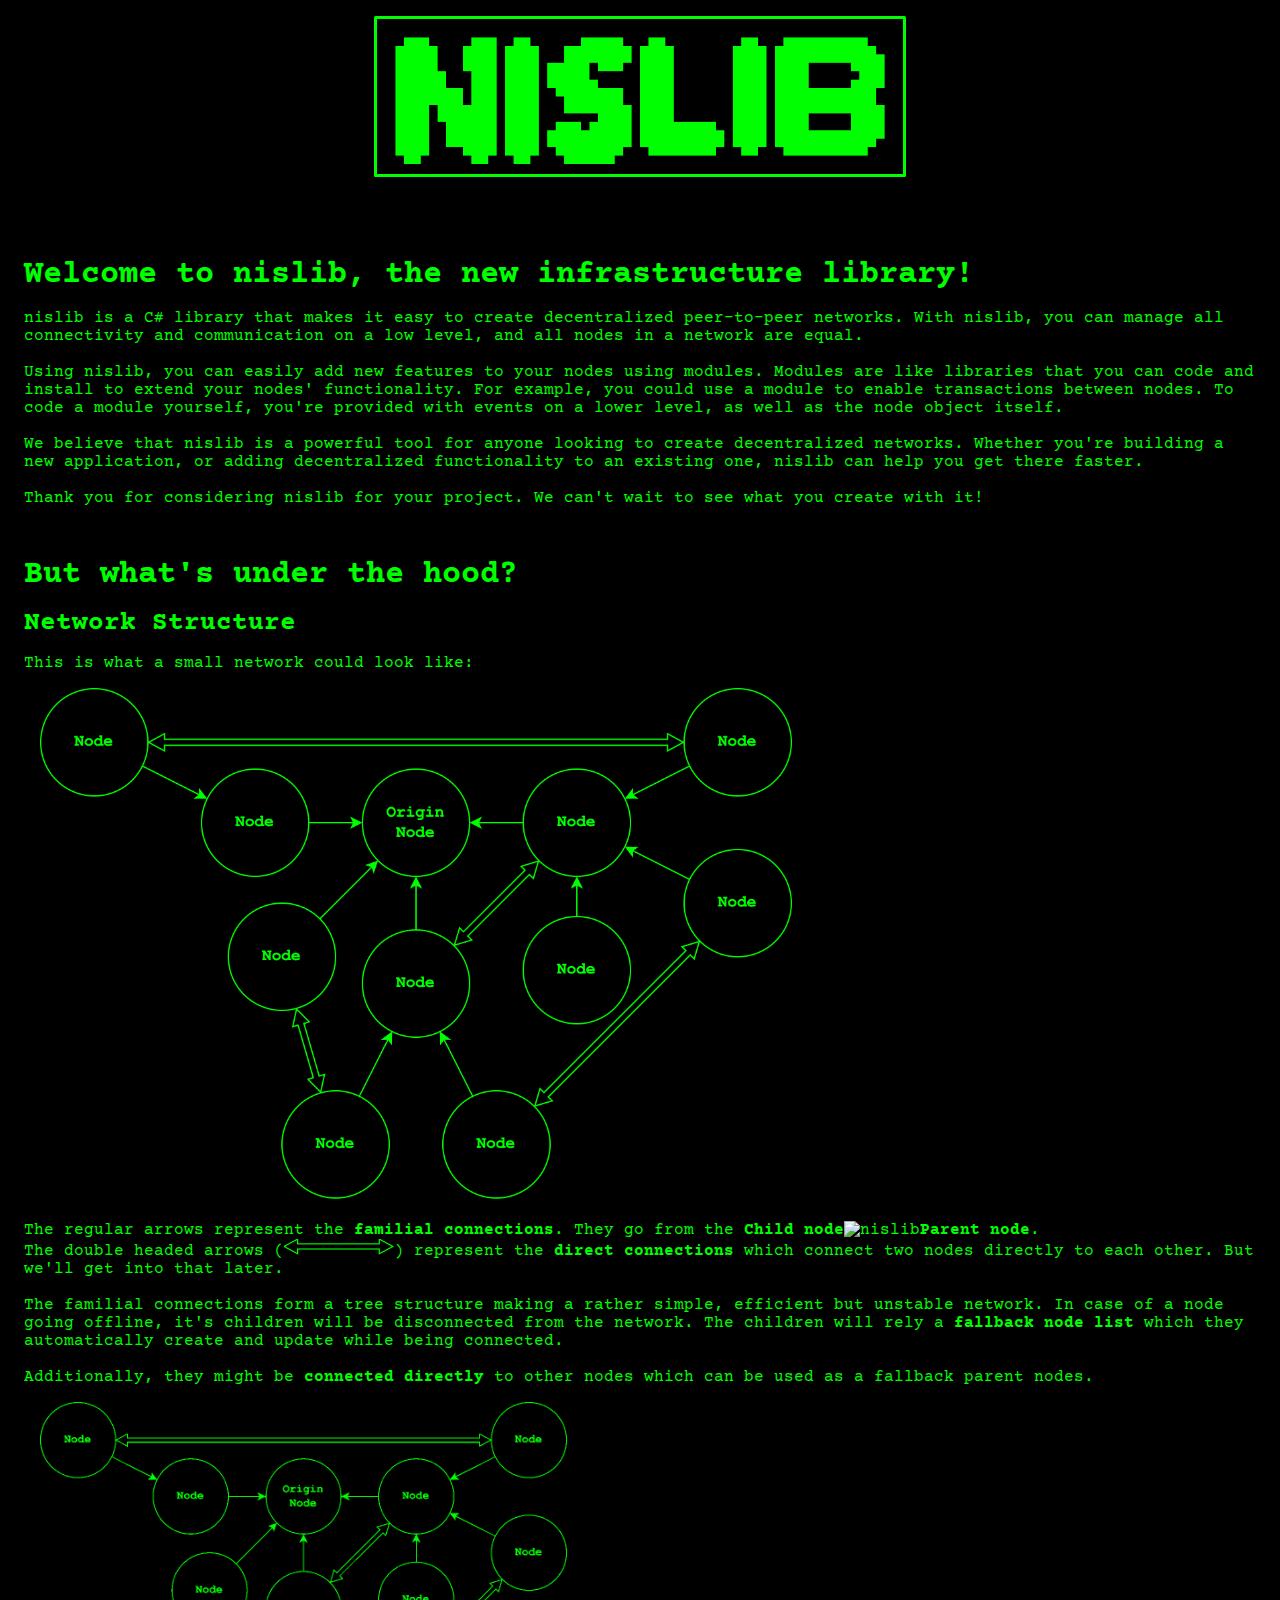
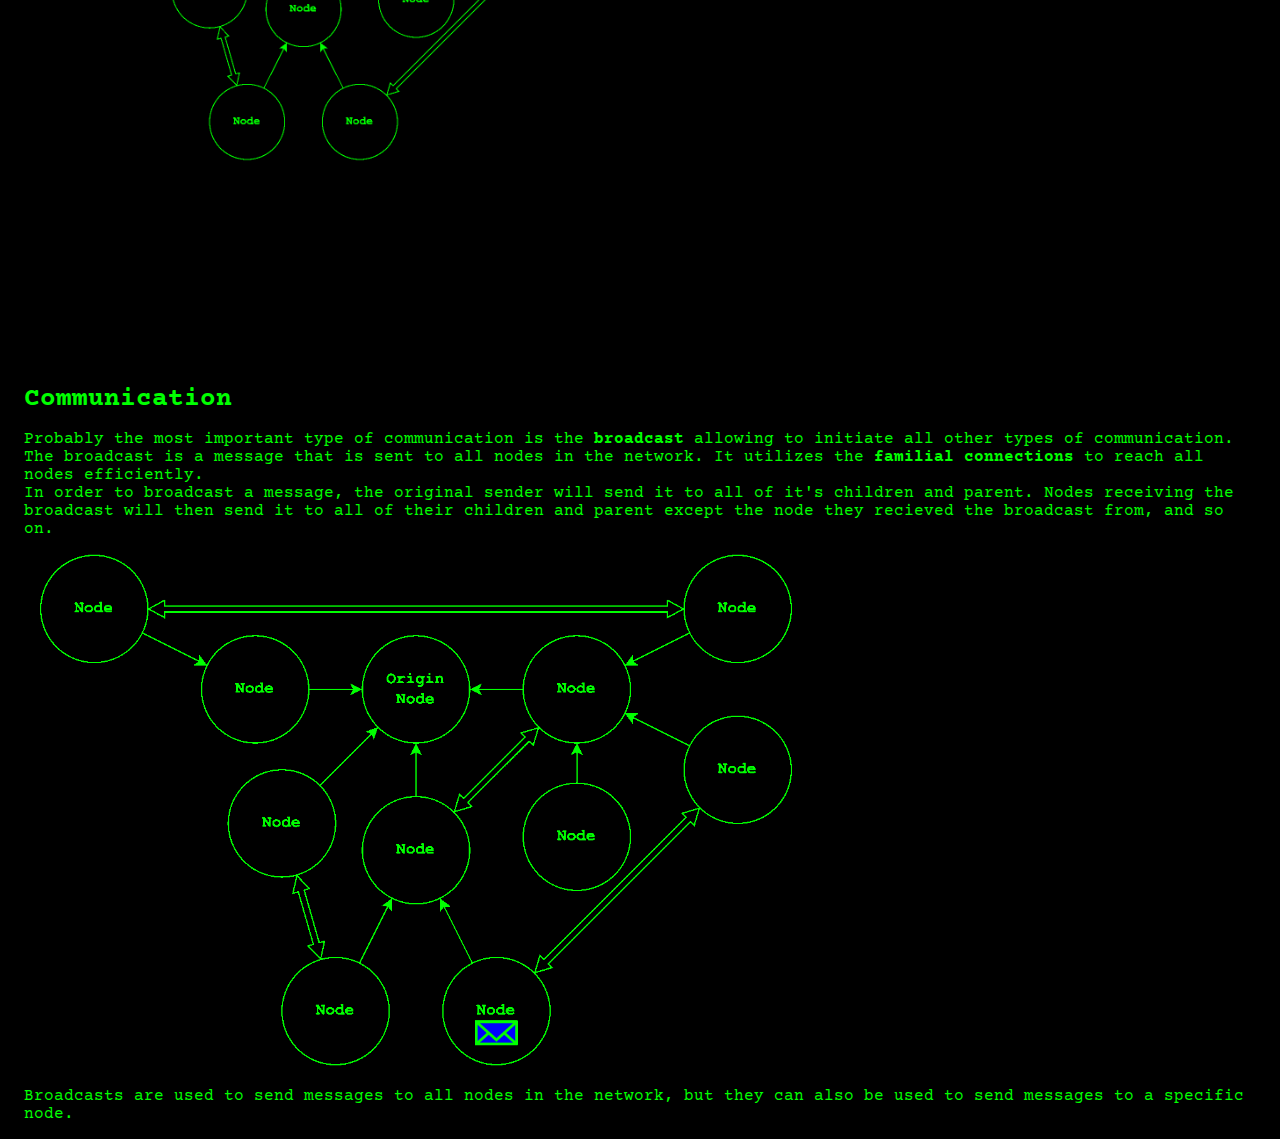
==== index.html @ 1452129d "renaming stuff" ====
<!DOCTYPE html>
<html lang="en">
<head>
    <meta charset="UTF-8">
    <meta http-equiv="X-UA-Compatible" content="IE=edge">
    <meta name="viewport" content="width=device-width, initial-scale=1.0">
    <link rel="icon" type="image/x-icon" href="./images/favicon.ico">

    <title>nislib</title>

    <link rel="stylesheet" href="./style.css">
</head>
<body>
    <img id="logo" alt="nislib" src="./images/nislib-logo.png">
    <h1>Welcome to nislib, the new infrastructure library!</h1>
    <p>
        nislib is a C# library that makes it easy to create decentralized peer-to-peer networks. With nislib, you can manage all connectivity and communication on a low level, and all nodes in a network are equal.
        <br><br>
        Using nislib, you can easily add new features to your nodes using modules. Modules are like libraries that you can code and install to extend your nodes' functionality. For example, you could use a module to enable transactions between nodes. To code a module yourself, you're provided with events on a lower level, as well as the node object itself.
        <br><br>
        We believe that nislib is a powerful tool for anyone looking to create decentralized networks. Whether you're building a new application, or adding decentralized functionality to an existing one, nislib can help you get there faster.
        <br><br>
        Thank you for considering nislib for your project. We can't wait to see what you create with it!
    </p>
    <br>
    <h1>But what's under the hood?</h1>

    <section id="network-structure">
        <h2>Network Structure</h2>
        <p>
            This is what a small network could look like:<br>
            <img class="graph" alt="nislib" src="./images/network1.png"><br>
            The regular arrows represent the <b>familial connections</b>. They go from the <b>Child node</b><img class="inline text" alt="nislib" src="./Images/arrow.png"><b>Parent node</b>.<br>
            The double headed arrows (<img class="inline text" alt="nislib" src="./images/doubleheaded_arrow.png">) represent the <b>direct connections</b> which connect two nodes directly to each other. But we'll get into that later.<br><br>
            The familial connections form a tree structure making a rather simple, efficient but unstable network. In case of a node going offline, it's children will be disconnected from the network. The children will rely a <b>fallback node list</b> which they automatically create and update while being connected.<br><br>
            Additionally, they might be <b>connected directly</b> to other nodes which can be used as a fallback parent nodes.
            <img class="graph" alt="nislib" src="./images/disconnect_anim.gif"><br>
        </p>
    </section><br>
    <section id="communication">
        <h2>Communication</h2>
        <p>
            Probably the most important type of communication is the <b>broadcast</b> allowing to initiate all other types of communication.<br>
            The broadcast is a message that is sent to all nodes in the network. It utilizes the <b>familial connections</b> to reach all nodes efficiently.<br>
            In order to broadcast a message, the original sender will send it to all of it's children and parent. Nodes receiving the broadcast will then send it to all of their children and parent except the node they recieved the broadcast from, and so on.<br>
            <img class="graph" alt="nislib" src="./images/broadcast_anim.gif"><br>
            Broadcasts are used to send messages to all nodes in the network, but they can also be used to send messages to a specific node.
            
        </p>
    </section>
</body>
</html>
---- style.css ----
@font-face {
    font-family: 'Courier Prime';
    src: url(./fonts/Courier_Prime/CourierPrime-Regular.ttf);
}

@font-face {
    font-family: 'Courier Prime';
    src: url(./fonts/Courier_Prime/CourierPrime-Bold.ttf);
    font-weight: bold;
}

body {
    background-color: #000000;
    color: #00ff00;
    position: relative;
}

#logo {
    display: block;
    margin-left: auto;
    margin-right: auto;
    width: 40%;

    border: 3px solid #00ff00;
    padding: 10px;
    border-radius: 0.1rem;
    margin-bottom: 5rem;
    margin-top: 1rem;
}

p {
    font-size: 1rem;
    margin: 1rem;
    font-family: 'Courier Prime';
    line-break: strict;
}

h1 {
    font-size: 2rem;
    margin: 1rem;
    font-family: 'Courier Prime';
}

h2 {
    font-size: 1.6rem;
    margin: 1rem;
    font-family: 'Courier Prime';
}

.graph {
    height: 512px;
    margin: 1rem;
}

.text {
    height: 1em;
    width: auto;
}

.inline {
    display: inline-block;
}
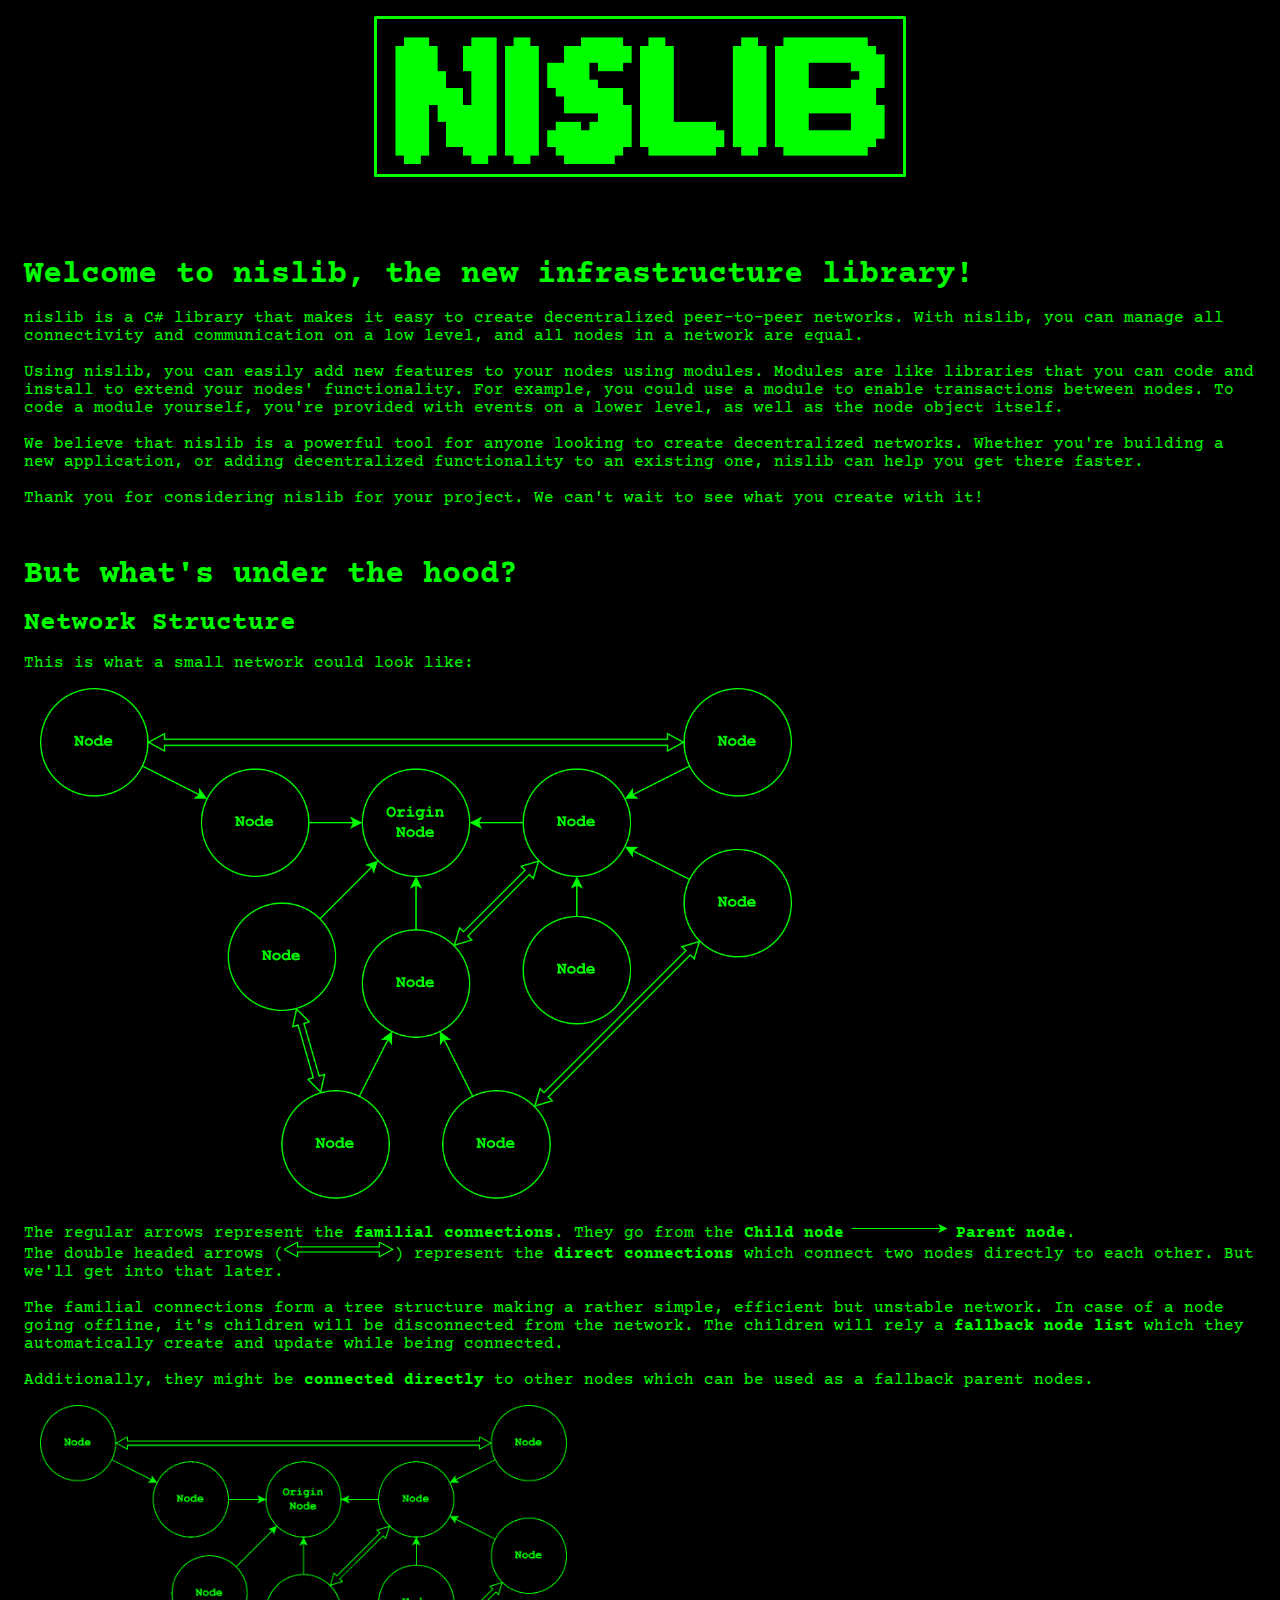
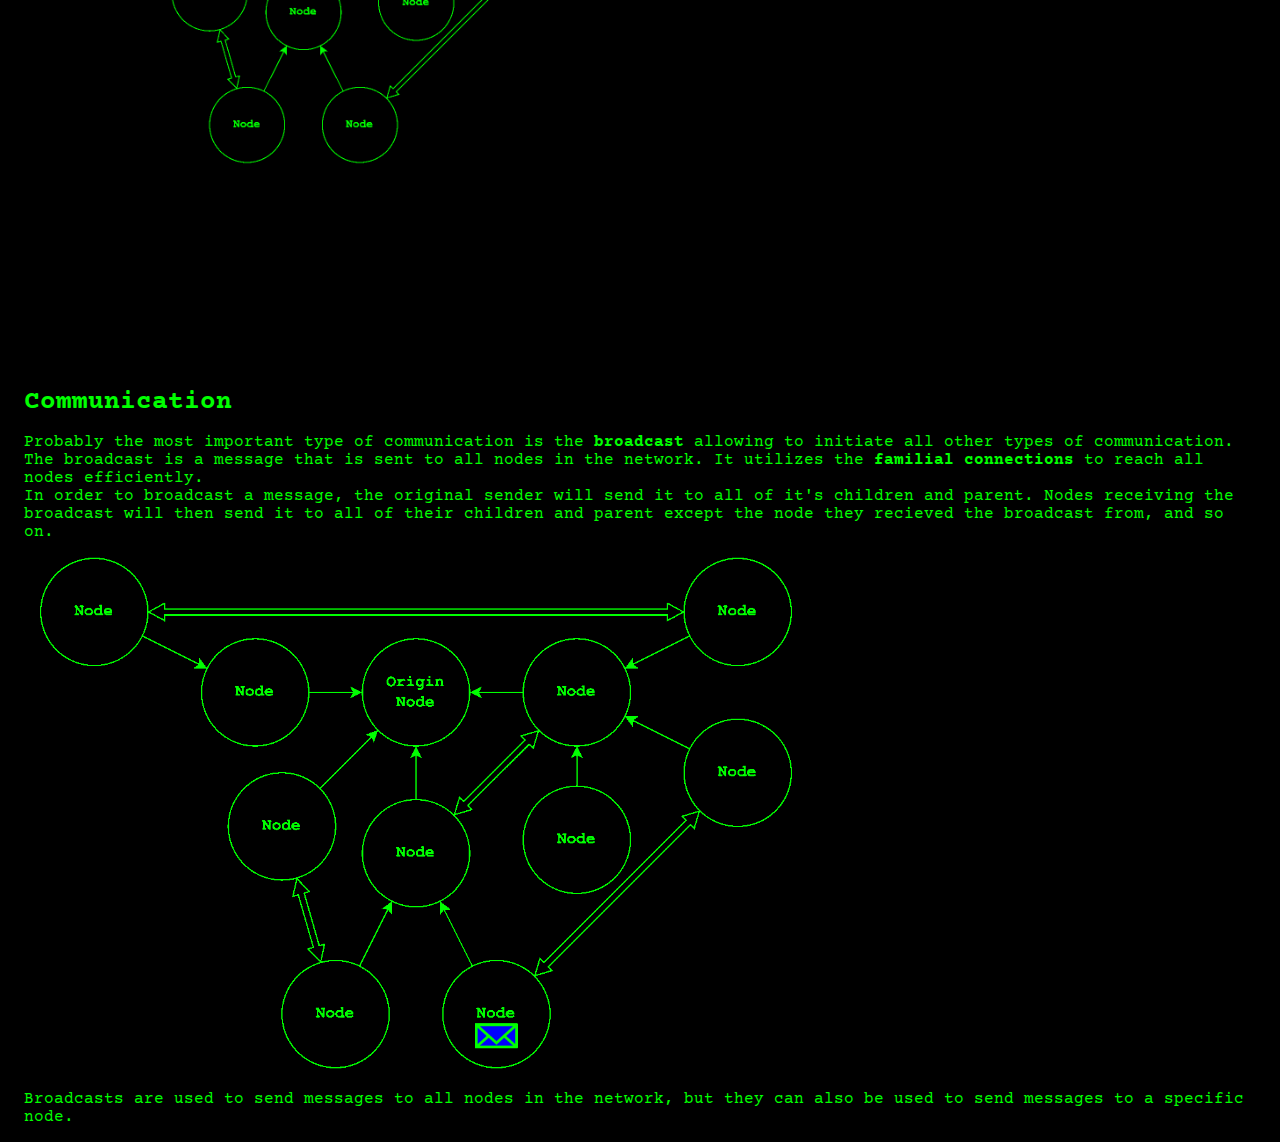
==== commit 610aba8a: "fix" ====
--- a/index.html
+++ b/index.html
@@ -30,7 +30,7 @@
         <p>
             This is what a small network could look like:<br>
             <img class="graph" alt="nislib" src="./images/network1.png"><br>
-            The regular arrows represent the <b>familial connections</b>. They go from the <b>Child node</b><img class="inline text" alt="nislib" src="./Images/arrow.png"><b>Parent node</b>.<br>
+            The regular arrows represent the <b>familial connections</b>. They go from the <b>Child node</b><img class="inline text" alt="nislib" src="./images/arrow.png"><b>Parent node</b>.<br>
             The double headed arrows (<img class="inline text" alt="nislib" src="./images/doubleheaded_arrow.png">) represent the <b>direct connections</b> which connect two nodes directly to each other. But we'll get into that later.<br><br>
             The familial connections form a tree structure making a rather simple, efficient but unstable network. In case of a node going offline, it's children will be disconnected from the network. The children will rely a <b>fallback node list</b> which they automatically create and update while being connected.<br><br>
             Additionally, they might be <b>connected directly</b> to other nodes which can be used as a fallback parent nodes.
